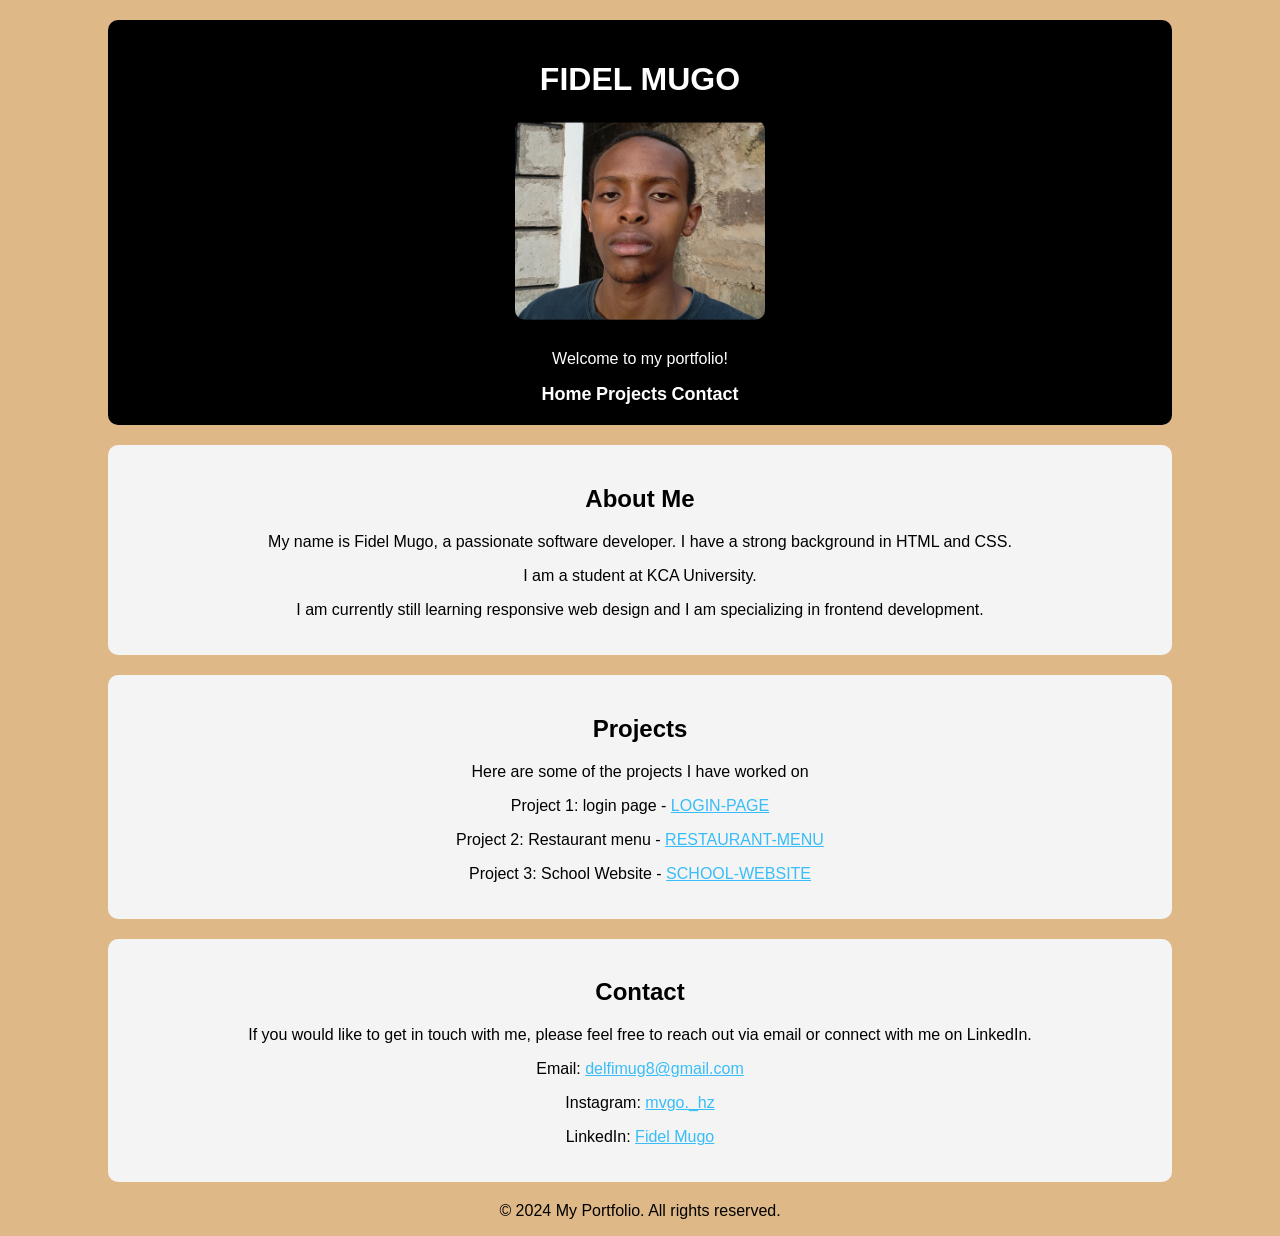
==== index.html @ c4f97449 "Add files via upload" ====
<!DOCTYPE html>
<html lang="en">
    <head>
        <meta charset="UTF-8">
        <meta name="viewport" content="width=device-width, initial-scale=1.0">
        <title>My Portfolio</title>
        <link rel="stylesheet" href="styles.css">
    </head>
    <body>
        <header>
            <h1>FIDEL MUGO</h1>
            <img src="profile-picture.jpg" alt="Profile Picture">
            <p>Welcome to my portfolio!</p>
            <nav>
                <a href="#about" class="nav-link">Home</a>
                <a href="#projects" class="nav-link">Projects</a>
                <a href="#contact" class="nav-link">Contact</a>
            </nav>
        </header>
        <main>
            <section id="about">
                <h2>About Me</h2>
                <p>My name is Fidel Mugo, a passionate software developer. I have a strong background in HTML and CSS.</p>
                <p>I am a student at KCA University.</p>
                <p>I am currently still learning responsive web design and I am specializing in frontend development.</p>
            </section>  
            
            <section id="projects">
                <h2>Projects</h2>
                <p>Here are some of the projects I have worked on</p>
                <p>Project 1: login page - <a href="REG.html" class="link">LOGIN-PAGE</a></p>
                <p>Project 2: Restaurant menu - <a href="restaurant-menu.html" class="link">RESTAURANT-MENU</a></p>
                <p>Project 3: School Website - <a href="index(1).html" class="link">SCHOOL-WEBSITE</a></p>
            </section>

            <section id="contact">
                <h2>Contact</h2>
                <p>If you would like to get in touch with me, please feel free to reach out via email or connect with me on LinkedIn.</p>
                <p>Email: <a href="mailto: delfimug8@gmail.com" class="link">delfimug8@gmail.com</a></p>
                <p>Instagram: <a href="https://www.instagram.com/mvgo._hz" target="_blank" class="link">mvgo._hz</a></p>
                <p>LinkedIn: <a href="https://www.linkedin.com/in/fidel-mugo" target="_blank" class="link">Fidel Mugo</a></p>   
        </main>
        <footer>
            <p>&copy; 2024 My Portfolio. All rights reserved.</p>
        </footer>    
    </body>

</html>
---- styles.css ----
body {
    font-family: Arial, sans-serif;
    background: burlywood;
    margin: 0 auto;
    padding: 0;
    text-align: center;
}

header {
    background-color: #000;
    color: #fff;
    width: 80%;
    height: auto;
    padding: 20px;
    border-radius: 10px;
    margin: 20px auto;
}

img {
    width: 250px;
    height: 200px;
    border-radius: 10px;
    margin-bottom: 10px;
}

nav ul {
    list-style-type: none;
    padding: 0;
    text-decoration: underline;
}

#about, #projects, #contact {
    margin: 20px auto;
    width: 80%;
    padding: 20px;
    background-color: #f4f4f4;
    border-radius: 10px;
}

.nav-link:hover {
    text-decoration: underline;
    color: #166534;
}

.nav-link:link {
    text-decoration: none;
    color: #fff;
}

.nav-link {
    font-weight: bold;
    font-size: 18px;
    width: 80%;
}

#about:hover, #projects:hover, #contact:hover {
    background-color: #12355b;
    color: #fff;
    transform: scale(1.02);
}

.link:link {
    text-decoration: underline;
    color: #38BDF8;
}

.link:visited {
    text-decoration: underline;
    color: purple;
}

.link:hover {
    text-decoration: underline;
    color: #78350f;
}
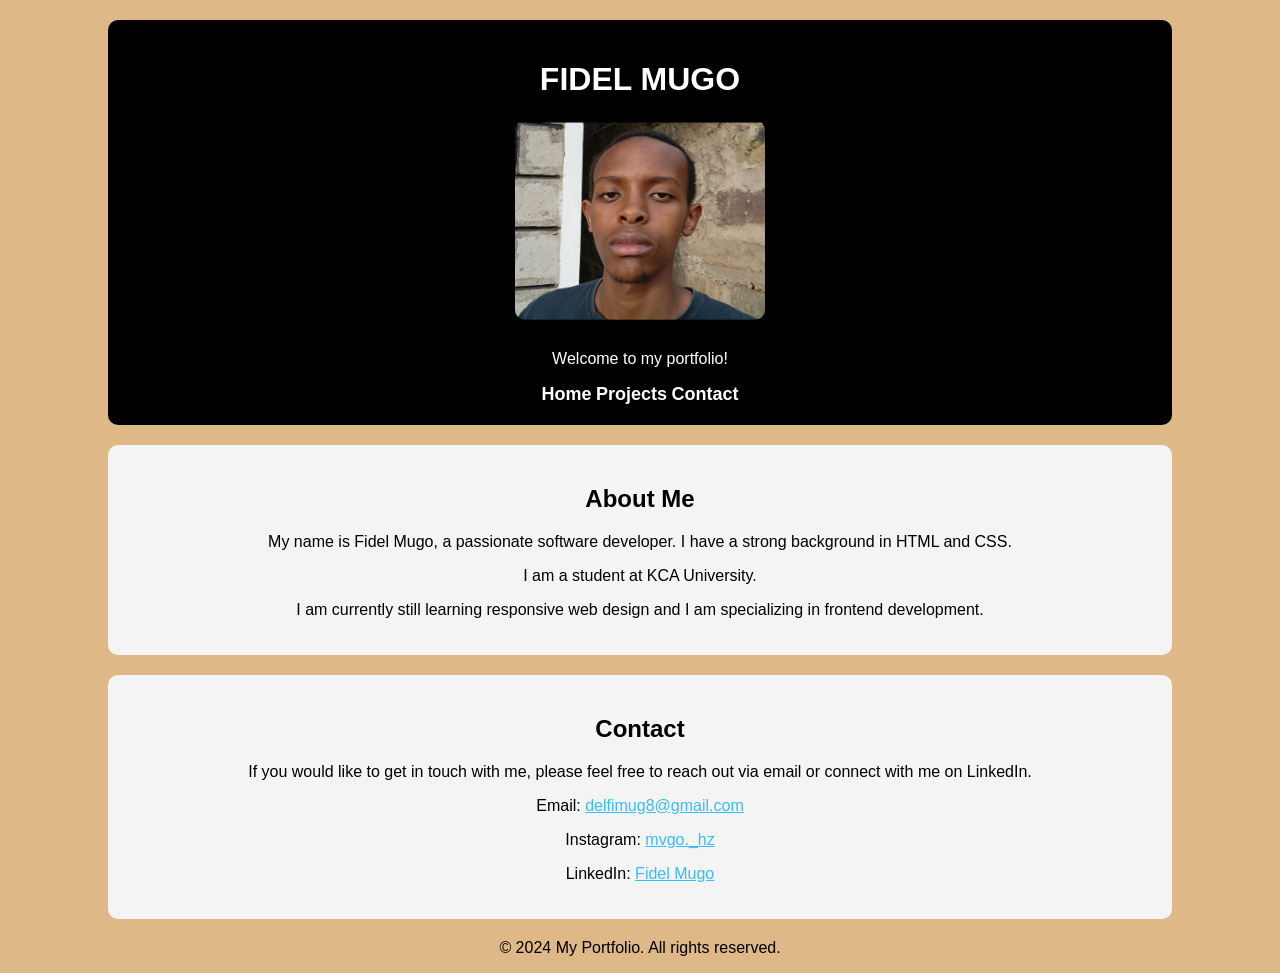
==== commit a910a435: "Add files via upload" ====
--- a/index.html
+++ b/index.html
@@ -13,7 +13,7 @@
             <p>Welcome to my portfolio!</p>
             <nav>
                 <a href="#about" class="nav-link">Home</a>
-                <a href="#projects" class="nav-link">Projects</a>
+                <a href="projects.html" class="nav-link">Projects</a>
                 <a href="#contact" class="nav-link">Contact</a>
             </nav>
         </header>
@@ -24,14 +24,6 @@
                 <p>I am a student at KCA University.</p>
                 <p>I am currently still learning responsive web design and I am specializing in frontend development.</p>
             </section>  
-            
-            <section id="projects">
-                <h2>Projects</h2>
-                <p>Here are some of the projects I have worked on</p>
-                <p>Project 1: login page - <a href="REG.html" class="link">LOGIN-PAGE</a></p>
-                <p>Project 2: Restaurant menu - <a href="restaurant-menu.html" class="link">RESTAURANT-MENU</a></p>
-                <p>Project 3: School Website - <a href="index(1).html" class="link">SCHOOL-WEBSITE</a></p>
-            </section>
 
             <section id="contact">
                 <h2>Contact</h2>
